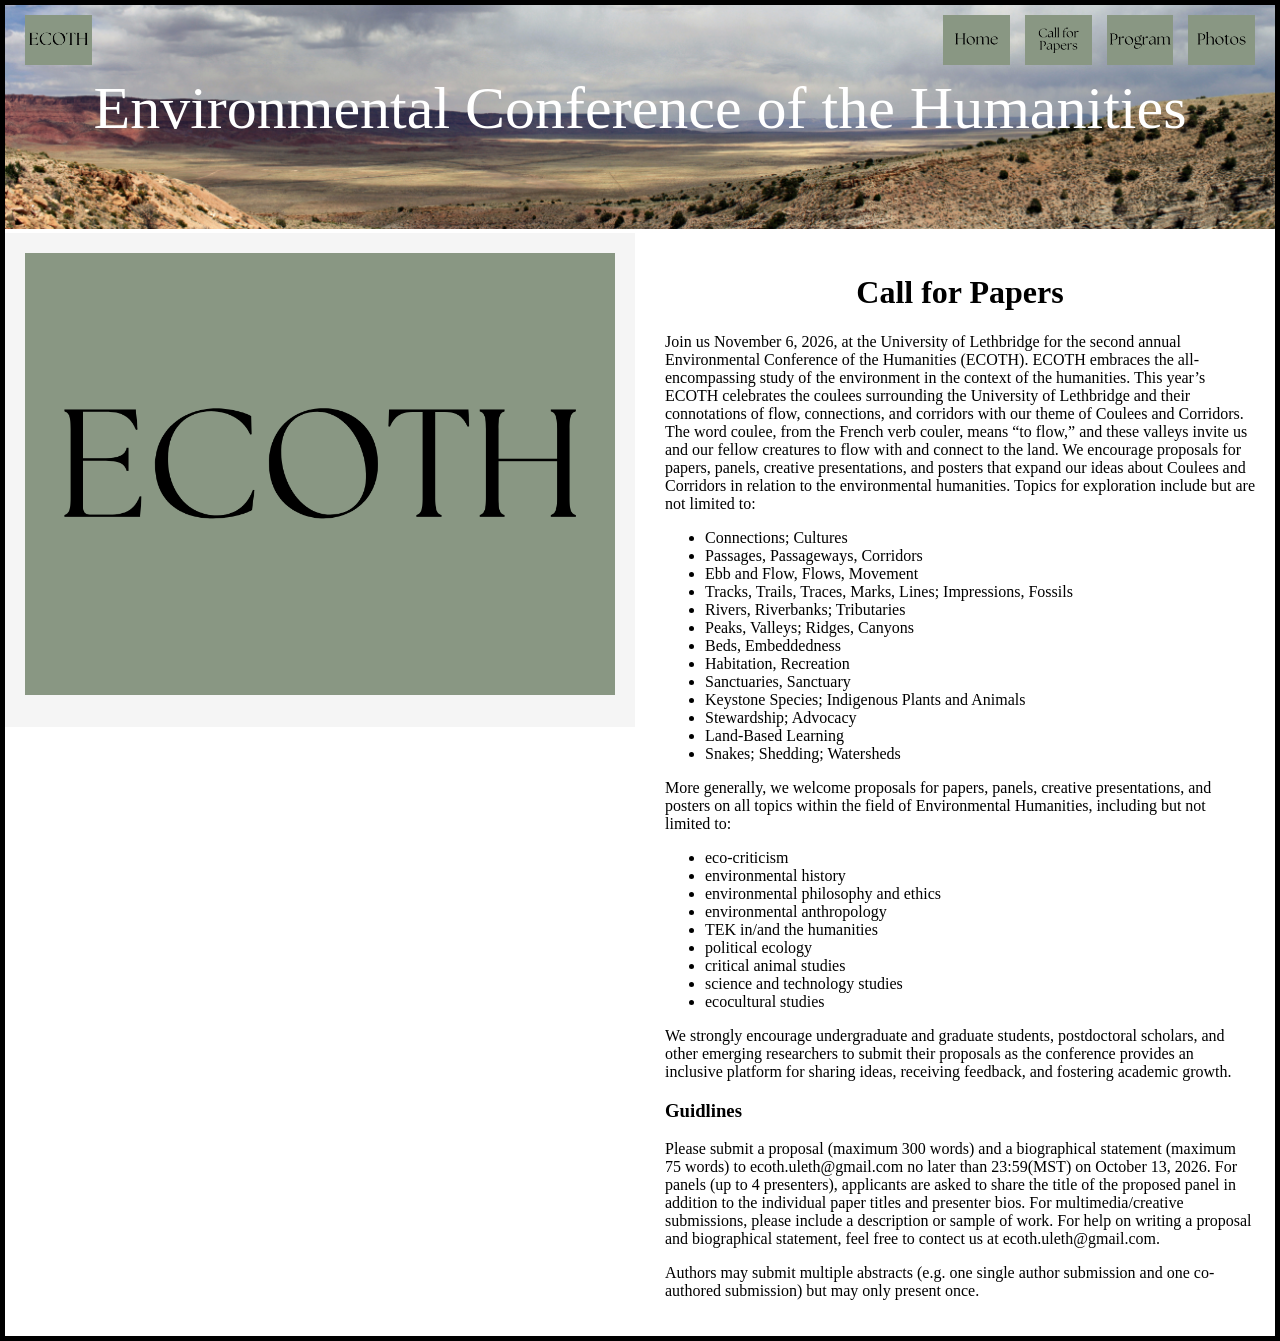
==== papers.html @ f6455074 "Add ECOTH 2026 site, with About and Tips moved to the ECOTH hub Co-Authored-By: Claude Opus 5.5 <nor" ====
<!DOCTYPE html>
<html lang="en">
<head>
    <meta charset="UTF-8">
    <meta name="viewport" content="width=device-width, initial-scale=1.0">
    <title>Call for Papers</title>
    <link rel="stylesheet" href="style_sheet.css">
    <link rel="icon" type="image/x-icon" href="img/tree.ico">
</head>
<body>

<header class="header">
  <!-- Header Image -->
  <div class="header-image-wrapper">
    <img src="img/head_short.png" alt="Header Image" class="header-image">
  </div>

  <!-- Navigation Bar -->
  <nav class="navbar">
    <a href="/" class="logo">
      <img src="img/ecoth_simple.png" alt="Logo">
    </a>

    <!-- MOBILE-ONLY HAMBURGER (CSS-only) -->
    <input type="checkbox" id="menu-toggle" class="menu-toggle">
    <label for="menu-toggle" class="hamburger-icon" aria-label="Toggle navigation" aria-controls="mobile-menu">☰</label>

    <!-- Use a DIV (not a nested <nav>) to avoid UA styles on desktop -->
    <div class="hamburger-menu" id="mobile-menu" aria-label="Mobile">
      <a href="/">ECOTH Hub</a>
      <a href="index.html">Home</a>
      <a href="papers.html">Papers</a>
      <a href="program.html">Program</a>
      <a href="photos.html">Photos</a>
    </div>

    <!-- Desktop image buttons -->
    <div class="nav-buttons">
      <a href="index.html"><img src="img/home.png" alt="Home Button"></a>
      <a href="papers.html"><img src="img/papers.png" alt="Papers Button"></a>
      <a href="program.html"><img src="img/program.png" alt="Program Button"></a>
      <a href="photos.html"><img src="img/photos.png" alt="Photos Button"></a>
    </div>
  </nav>

<p class="header-text">Environmental Conference of the Humanities</p>
</header>

    <!-- Main Container for Left and Right Columns -->
    <div class="container">
        <!-- Left Column -->
        <div class="left">
            <img src="img/ecoth_simple.png" alt="ECOTH Logo">
            <p></p>
        </div>

        <!-- Right Column -->
        <div class="right">
            <!-- Project Information Section -->
            <div class="info">
                <h1>Call for Papers</h1>
<p>Join us November 6, 2026, at the University of Lethbridge for the second annual Environmental Conference of the Humanities (ECOTH). ECOTH embraces the all-encompassing study of the environment in the context of the humanities. This year’s ECOTH celebrates the coulees surrounding the University of Lethbridge and their connotations of flow, connections, and corridors with our theme of Coulees and Corridors. The word coulee, from the French verb couler, means “to flow,” and these valleys invite us and our fellow creatures to flow with and connect to the land. 
We encourage proposals for papers, panels, creative presentations, and posters that expand our ideas about Coulees and Corridors in relation to the environmental humanities. Topics for exploration include but are not limited to: </p>
<ul>
  <li>Connections; Cultures</li>
  <li>Passages, Passageways, Corridors</li>
  <li>Ebb and Flow, Flows, Movement</li>
  <li>Tracks, Trails, Traces, Marks, Lines; Impressions, Fossils</li>
  <li>Rivers, Riverbanks; Tributaries</li>
  <li>Peaks, Valleys; Ridges, Canyons</li>
  <li>Beds, Embeddedness</li>
  <li>Habitation, Recreation</li>
  <li>Sanctuaries, Sanctuary</li>
  <li>Keystone Species; Indigenous Plants and Animals</li>  
  <li>Stewardship; Advocacy</li> 
  <li>Land-Based Learning</li> 
  <li>Snakes; Shedding; Watersheds</li>   
</ul>
<p> More generally, we welcome proposals for papers, panels, creative presentations, and posters on all topics within the field of Environmental Humanities, including but not limited to:</p>
<ul>
  <li>eco-criticism</li>
  <li>environmental history</li>
  <li>environmental philosophy and ethics</li>
  <li>environmental anthropology</li>
  <li>TEK in/and the humanities</li>
  <li>political ecology</li>
  <li>critical animal studies</li>
  <li>science and technology studies</li>
  <li>ecocultural studies</li>
</ul>
<p>We strongly encourage undergraduate and graduate students, postdoctoral scholars, and other emerging researchers to submit their proposals as the conference provides an inclusive platform for sharing ideas, receiving feedback, and fostering academic growth. 
</p>

                <h3>Guidlines</h3>
<p>Please submit a proposal (maximum 300 words) and a biographical statement (maximum 75 words) to ecoth.uleth@gmail.com no later than 23:59(MST) on October 13, 2026. For panels (up to 4 presenters), applicants are asked to share the title of the proposed panel in addition to the individual paper titles and presenter bios. For multimedia/creative submissions, please include a description or sample of work. For help on writing a proposal and biographical statement, feel free to contect us at ecoth.uleth@gmail.com.</p>
<p>Authors may submit multiple abstracts (e.g. one single author submission and one co-authored submission) but may only present once.
</p>
        </div>
    </div>    
</body>
</html>
---- style_sheet.css ----
/* =========================================
   GLOBAL STYLES
   ========================================= */
body {
  font-family: 'Times New Roman', serif;
  border: 5px solid black;
  margin: 0;
  padding: 0;
  box-sizing: border-box;
}

h1 {
  text-align: center;
}

/* ===== Layout container ===== */
.container {
  display: flex;
  flex-direction: row;
  gap: 10px;
  max-width: 100%;
  align-items: flex-start;
}

/* ===== Left Column ===== */
.left {
  flex: 1;
  max-width: 50%;
  display: flex;
  flex-direction: column;
  align-items: flex-start;
  justify-content: flex-start;
  background-color: #f5f5f5;
  padding: 20px 20px 0 20px;
  box-sizing: border-box;
  min-height: 400px;
}

.left img {
  width: 100%;
  height: auto;
  margin-top: 0;
}

/* ===== Right Column ===== */
.right {
  flex: 1;
  max-width: 50%;
  display: flex;
  flex-direction: column;
  align-items: flex-start;
  justify-content: flex-start;
  padding: 20px;
  box-sizing: border-box;
}

.right img {
  width: 100%;
  height: auto;
  margin-top: 0;
}

/* ===== Download Button ===== */
.download-button {
  display: inline-block;
  text-decoration: none;
  border: none;
  outline: none;
  cursor: pointer;
}

.download-button img {
  width: 15px;
  height: auto;
  transition: transform 0.2s ease-in-out;
}

.download-button img:hover {
  transform: scale(1.1);
}

.download-button img:active {
  transform: scale(0.95);
}

/* ===== Header ===== */
.header {
  position: relative;
  width: 100%;
  height: auto;
  text-align: center;
}

.header-image-wrapper {
  position: relative;
}

.header-image {
  width: 100%;
  height: auto;
}

/* ===== Navbar ===== */
.navbar {
  position: absolute;
  top: 0;
  left: 0;
  width: 100%;               /* ✅ always full width */
  box-sizing: border-box;    /* keep padding inside the 100% */
  display: flex;
  justify-content: space-between;
  align-items: center;
  padding: 10px 20px;
  z-index: 10;
}

.logo img {
  height: 50px;
  cursor: pointer;
}

/* ===== Desktop Navigation Buttons ===== */
.nav-buttons {
  display: flex;
  gap: 15px;
}

.nav-buttons a img {
  height: 50px;
  width: auto;
  cursor: pointer;
  transition: transform 0.2s ease-in-out, opacity 0.2s ease-in-out;
}

.nav-buttons a img:hover {
  transform: scale(1.1);
  opacity: 0.9;
}

.header-text {
  position: absolute;
  bottom: 20px;
  left: 50%;
  transform: translateX(-50%);
  color: white;
  padding: 10px 20px;
  border-radius: 5px;
  z-index: 2000;       /* keep above navbar */
  text-align: center;
  font-family: 'Times New Roman', serif;
  font-size: 60px;
  white-space: nowrap;
  pointer-events: none; /* so clicks pass through */
}

/* ===== Land Acknowledgement Block ===== */
.land-acknowledgement {
  max-width: 800px;
  margin: 2rem auto;
  padding: 1.5rem;
  line-height: 1.6;
  font-size: 1.05rem;
  font-style: italic;
  background-color: #f9f9f9;
  border-left: 4px solid #4a6b4a;
  border-radius: 4px;
}

/* =========================================
   RESPONSIVE LAYOUT ONLY (not nav)
   ========================================= */
@media (max-width: 768px) {
  .container {
    flex-direction: column-reverse; /* puts RIGHT column on TOP */
  }

  .left,
  .right {
    max-width: 100%;
    width: 100%;
    height: auto;
  }

  /* keep navbar positioned properly on phones */
  .navbar { padding: 10px 12px; }
}

/* =========================================
   HAMBURGER NAV SYSTEM (FINAL, WORKING)
   ========================================= */

/* Base: hide hamburger UI everywhere until mobile enables it */
.navbar .menu-toggle,
.navbar .hamburger-icon,
.navbar .hamburger-menu {
  display: none !important;
  visibility: hidden !important;
  pointer-events: none !important;
}

/* Desktop (>=769px): image buttons stay visible */
@media (min-width: 769px) {
  .navbar .nav-buttons { display: flex !important; }
}

/* Mobile (<=768px): show hamburger, hide image buttons */
@media (max-width: 768px) {

  /* hide desktop image buttons */
  .navbar .nav-buttons { display: none !important; }

  /* hide the checkbox itself */
  .navbar .menu-toggle {
    display: none !important;
    visibility: hidden !important;
  }

  /* show hamburger icon (right side) */
  .navbar .hamburger-icon {
    display: block !important;
    visibility: visible !important;
    pointer-events: auto !important;

    font-size: 32px;
    color: #fff;
    background: rgba(0,0,0,0.6);
    padding: 0.5rem 0.7rem;
    border-radius: 8px;
    position: absolute;
    top: 10px;
    right: 12px;
    z-index: 1001;
    line-height: 1;
    cursor: pointer;
  }

  /* dropdown menu (hidden until opened) */
  .navbar .hamburger-menu {
    display: none !important;
    visibility: visible !important;
    pointer-events: auto !important;

    position: absolute;
    top: 100%;
    left: 0;
    right: 0;
    width: 100%;
    background: rgba(0,0,0,0.75);
    backdrop-filter: blur(4px);
    padding: 12px;
    z-index: 1000;
    box-sizing: border-box;
  }

  /* reveal menu when checkbox is checked */
  .navbar .menu-toggle:checked + .hamburger-icon + .hamburger-menu {
    display: block !important;
  }

  .navbar .hamburger-menu a {
    display: block;
    color: #fff;
    text-decoration: none;
    padding: 0.7rem 1rem;
    margin-bottom: 0.6rem;
    border: 1px solid #fff;
    border-radius: 6px;
    background: #000;
    font-family: 'Times New Roman', serif;
    font-size: 1rem;
  }

  .navbar .hamburger-menu a:hover {
    background: #fff;
    color: #000;
  }

 .header { min-height: 260px; }

  .header .header-text {
    z-index: 2000;          /* stay above nav */
    top: 64px;              /* push it down below the hamburger */
    bottom: auto;           /* stop anchoring to the bottom */
    left: 50%;
    transform: translateX(-50%);
    font-size: clamp(22px, 6.5vw, 36px);
    line-height: 1.1;
    padding: 0 12px;
    white-space: normal;    /* allow wrapping */
    text-align: center;
  }
}

/* Mobile: stretch the header photo to the header height so the
   white title sits on the image instead of a blank white band */
@media (max-width: 768px) {
  .header-image {
    display: block;
    height: 260px;
    object-fit: cover;
  }
}
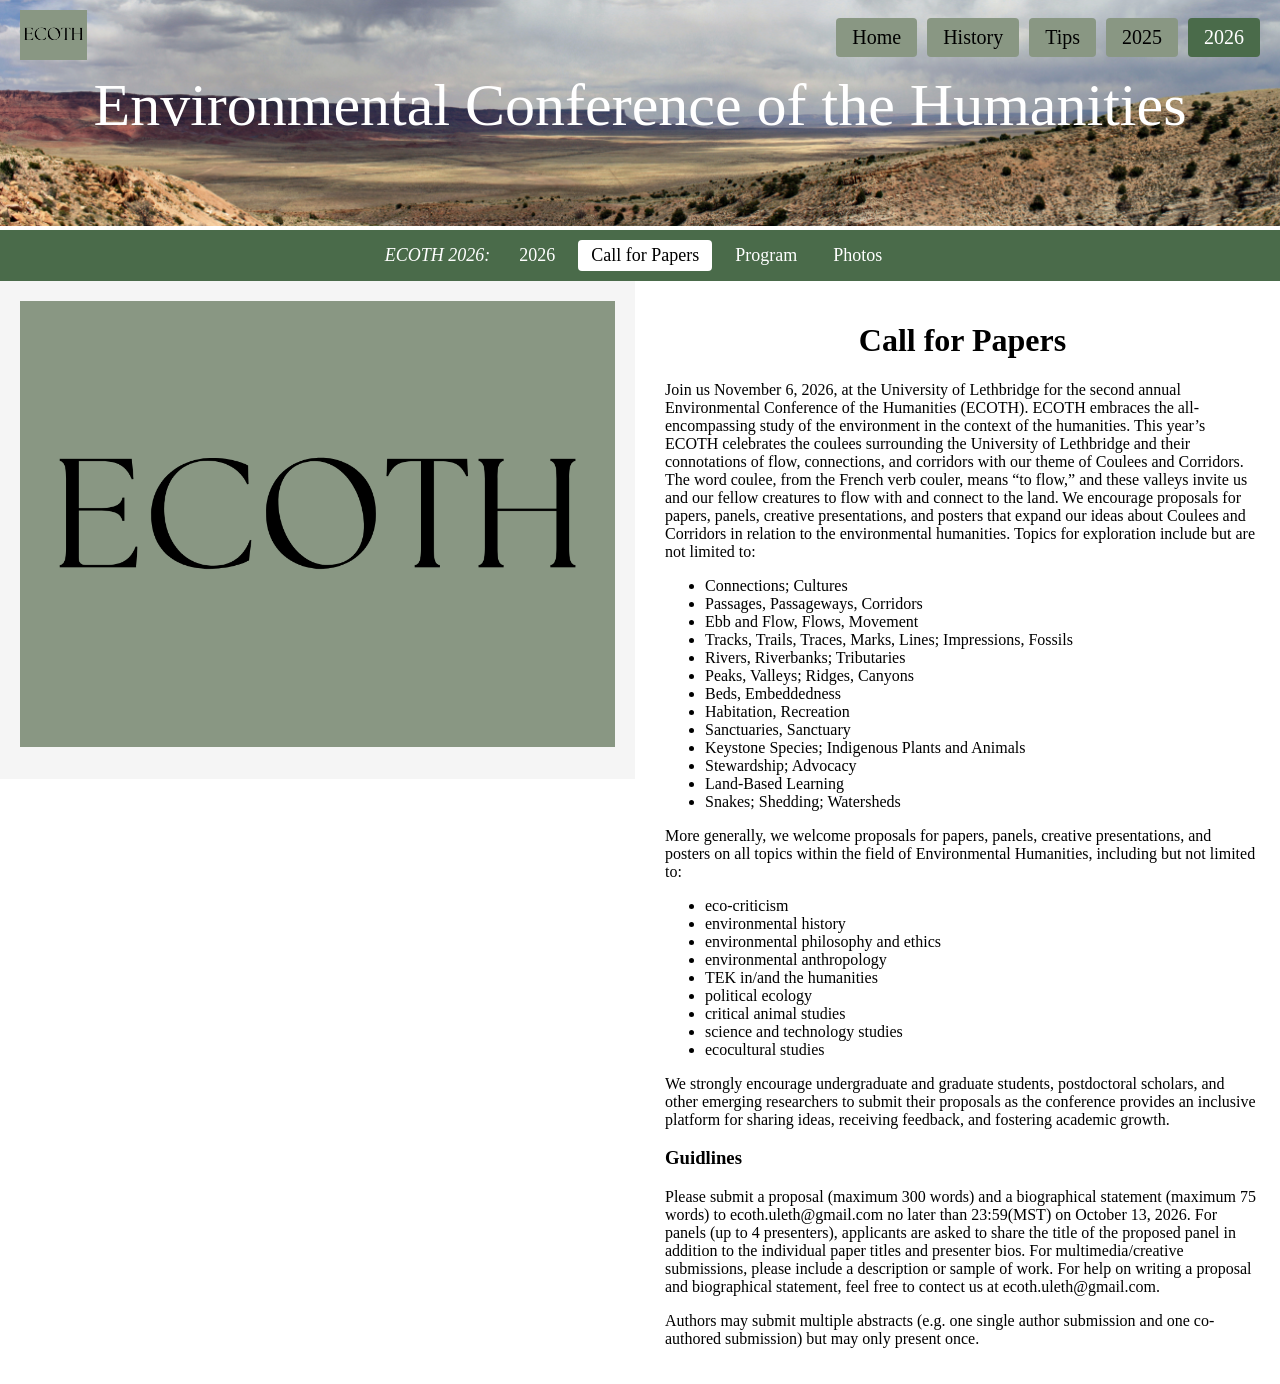
==== commit 94b7fef8: "Switch to text navigation with a year sub-menu, mark Program and Photos as coming soon Co-Authored-B" ====
--- a/papers.html
+++ b/papers.html
@@ -12,39 +12,48 @@
 <header class="header">
   <!-- Header Image -->
   <div class="header-image-wrapper">
-    <img src="img/head_short.png" alt="Header Image" class="header-image">
+    <img src="img/head_short.png" alt="" class="header-image">
   </div>
 
-  <!-- Navigation Bar -->
+  <!-- Navigation Bar (shared across the hub and every conference year) -->
   <nav class="navbar">
     <a href="/" class="logo">
-      <img src="img/ecoth_simple.png" alt="Logo">
+      <img src="img/ecoth_simple.png" alt="ECOTH Home">
     </a>
 
     <!-- MOBILE-ONLY HAMBURGER (CSS-only) -->
     <input type="checkbox" id="menu-toggle" class="menu-toggle">
     <label for="menu-toggle" class="hamburger-icon" aria-label="Toggle navigation" aria-controls="mobile-menu">☰</label>
 
-    <!-- Use a DIV (not a nested <nav>) to avoid UA styles on desktop -->
     <div class="hamburger-menu" id="mobile-menu" aria-label="Mobile">
-      <a href="/">ECOTH Hub</a>
-      <a href="index.html">Home</a>
-      <a href="papers.html">Papers</a>
-      <a href="program.html">Program</a>
-      <a href="photos.html">Photos</a>
+      <a href="/">Home</a>
+      <a href="/history.html">History</a>
+      <a href="/tips.html">Tips</a>
+      <a href="/ECOTH2025/">2025</a>
+      <a href="/ECOTH2026/" class="active" aria-current="page">2026</a>
     </div>
 
-    <!-- Desktop image buttons -->
+    <!-- Desktop text buttons -->
     <div class="nav-buttons">
-      <a href="index.html"><img src="img/home.png" alt="Home Button"></a>
-      <a href="papers.html"><img src="img/papers.png" alt="Papers Button"></a>
-      <a href="program.html"><img src="img/program.png" alt="Program Button"></a>
-      <a href="photos.html"><img src="img/photos.png" alt="Photos Button"></a>
+      <a href="/">Home</a>
+      <a href="/history.html">History</a>
+      <a href="/tips.html">Tips</a>
+      <a href="/ECOTH2025/">2025</a>
+      <a href="/ECOTH2026/" class="active" aria-current="page">2026</a>
     </div>
   </nav>
 
-<p class="header-text">Environmental Conference of the Humanities</p>
+  <p class="header-text">Environmental Conference of the Humanities</p>
 </header>
+
+<!-- Conference-year sub-menu -->
+<nav class="subnav" aria-label="ECOTH 2026">
+  <span class="subnav-label">ECOTH 2026:</span>
+  <a href="index.html">2026</a>
+  <a href="papers.html" class="active" aria-current="page">Call for Papers</a>
+  <a href="program.html">Program</a>
+  <a href="photos.html">Photos</a>
+</nav>
 
     <!-- Main Container for Left and Right Columns -->
     <div class="container">
--- a/style_sheet.css
+++ b/style_sheet.css
@@ -3,7 +3,6 @@
    ========================================= */
 body {
   font-family: 'Times New Roman', serif;
-  border: 5px solid black;
   margin: 0;
   padding: 0;
   box-sizing: border-box;
@@ -300,3 +299,97 @@
     object-fit: cover;
   }
 }
+
+/* =========================================
+   TEXT NAVIGATION (shared by hub and years)
+   ========================================= */
+.nav-buttons {
+  align-items: center;
+  gap: 10px;
+}
+
+.nav-buttons a {
+  display: inline-block;
+  padding: 8px 16px;
+  background: #899783;
+  color: #000;
+  text-decoration: none;
+  font-family: 'Times New Roman', serif;
+  font-size: 20px;
+  border-radius: 4px;
+  transition: transform 0.2s ease-in-out, background 0.2s ease-in-out;
+}
+
+.nav-buttons a:hover {
+  transform: scale(1.06);
+  background: #a3b09d;
+}
+
+.nav-buttons a.active,
+.navbar .hamburger-menu a.active {
+  background: #4a6b4a;
+  color: #fff;
+}
+
+/* Conference-year sub-menu, directly under the header photo */
+.subnav {
+  display: flex;
+  flex-wrap: wrap;
+  align-items: center;
+  justify-content: center;
+  gap: 6px 10px;
+  padding: 10px 16px;
+  background: #4a6b4a;
+  font-family: 'Times New Roman', serif;
+}
+
+.subnav-label {
+  color: #fff;
+  font-size: 18px;
+  font-style: italic;
+  margin-right: 6px;
+}
+
+.subnav a {
+  color: #fff;
+  text-decoration: none;
+  font-size: 18px;
+  padding: 4px 12px;
+  border: 1px solid transparent;
+  border-radius: 4px;
+}
+
+.subnav a:hover {
+  border-color: #fff;
+}
+
+.subnav a.active {
+  background: #fff;
+  color: #000;
+}
+
+/* Single-column pages (hub home, coming-soon pages) */
+.single {
+  max-width: 900px;
+  margin: 0 auto;
+  padding: 20px 16px;
+  box-sizing: border-box;
+}
+
+.single h2 {
+  text-align: center;
+}
+
+.coming-soon {
+  text-align: center;
+  min-height: 300px;
+}
+
+.coming-soon-tag {
+  display: inline-block;
+  font-size: 1.6rem;
+  font-style: italic;
+  padding: 8px 24px;
+  border-left: 4px solid #4a6b4a;
+  background: #f5f5f5;
+}
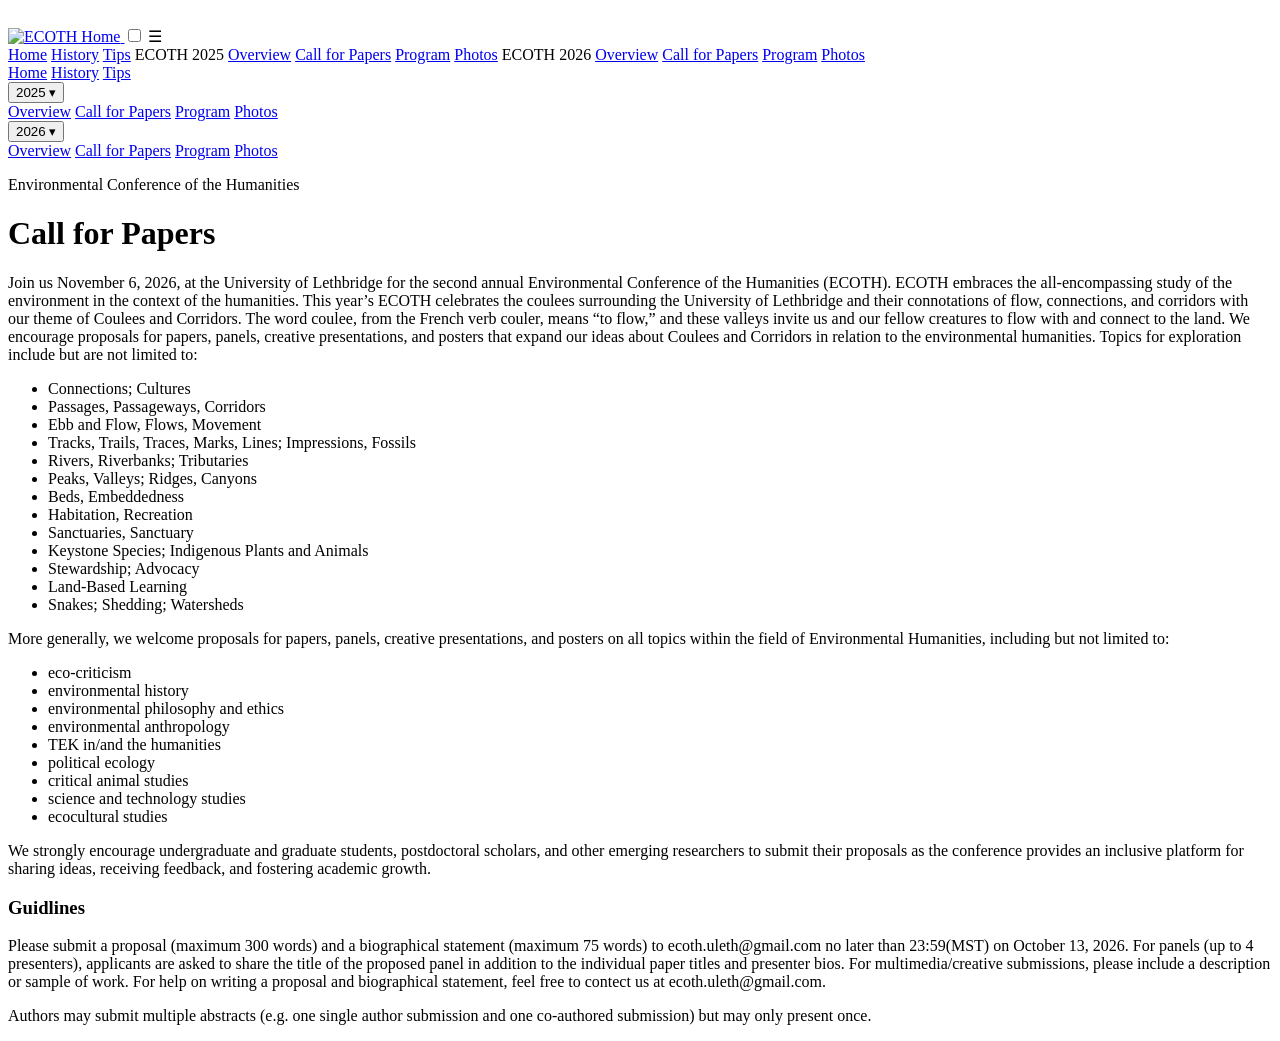
==== commit 3cc89d5b: "Use shared hub navigation and main.css, add coulees image, single-column Call for Papers, and remove" ====
--- a/papers.html
+++ b/papers.html
@@ -4,21 +4,21 @@
     <meta charset="UTF-8">
     <meta name="viewport" content="width=device-width, initial-scale=1.0">
     <title>Call for Papers</title>
-    <link rel="stylesheet" href="style_sheet.css">
-    <link rel="icon" type="image/x-icon" href="img/tree.ico">
+    <link rel="stylesheet" href="/main.css">
+    <link rel="icon" type="image/x-icon" href="/img/tree.ico">
 </head>
 <body>
 
 <header class="header">
   <!-- Header Image -->
   <div class="header-image-wrapper">
-    <img src="img/head_short.png" alt="" class="header-image">
+    <img src="/img/head_short.png" alt="" class="header-image">
   </div>
 
   <!-- Navigation Bar (shared across the hub and every conference year) -->
   <nav class="navbar">
     <a href="/" class="logo">
-      <img src="img/ecoth_simple.png" alt="ECOTH Home">
+      <img src="/img/ecoth_simple.png" alt="ECOTH Home">
     </a>
 
     <!-- MOBILE-ONLY HAMBURGER (CSS-only) -->
@@ -29,44 +29,48 @@
       <a href="/">Home</a>
       <a href="/history.html">History</a>
       <a href="/tips.html">Tips</a>
-      <a href="/ECOTH2025/">2025</a>
-      <a href="/ECOTH2026/" class="active" aria-current="page">2026</a>
+      <span class="menu-heading">ECOTH 2025</span>
+      <a href="/ECOTH2025/index.html" class="sub">Overview</a>
+      <a href="/ECOTH2025/papers.html" class="sub">Call for Papers</a>
+      <a href="/ECOTH2025/program.html" class="sub">Program</a>
+      <a href="/ECOTH2025/photos.html" class="sub">Photos</a>
+      <span class="menu-heading">ECOTH 2026</span>
+      <a href="/ECOTH2026/index.html" class="sub">Overview</a>
+      <a href="/ECOTH2026/papers.html" class="sub active" aria-current="page">Call for Papers</a>
+      <a href="/ECOTH2026/program.html" class="sub">Program</a>
+      <a href="/ECOTH2026/photos.html" class="sub">Photos</a>
     </div>
 
-    <!-- Desktop text buttons -->
+    <!-- Desktop buttons; each year opens a dropdown of its pages -->
     <div class="nav-buttons">
       <a href="/">Home</a>
       <a href="/history.html">History</a>
       <a href="/tips.html">Tips</a>
-      <a href="/ECOTH2025/">2025</a>
-      <a href="/ECOTH2026/" class="active" aria-current="page">2026</a>
+      <div class="dropdown">
+        <button type="button" class="dropdown-toggle" aria-haspopup="true">2025 ▾</button>
+        <div class="dropdown-menu">
+          <a href="/ECOTH2025/index.html">Overview</a>
+          <a href="/ECOTH2025/papers.html">Call for Papers</a>
+          <a href="/ECOTH2025/program.html">Program</a>
+          <a href="/ECOTH2025/photos.html">Photos</a>
+        </div>
+      </div>
+      <div class="dropdown">
+        <button type="button" class="dropdown-toggle active" aria-haspopup="true">2026 ▾</button>
+        <div class="dropdown-menu">
+          <a href="/ECOTH2026/index.html">Overview</a>
+          <a href="/ECOTH2026/papers.html" class="active" aria-current="page">Call for Papers</a>
+          <a href="/ECOTH2026/program.html">Program</a>
+          <a href="/ECOTH2026/photos.html">Photos</a>
+        </div>
+      </div>
     </div>
   </nav>
 
   <p class="header-text">Environmental Conference of the Humanities</p>
 </header>
 
-<!-- Conference-year sub-menu -->
-<nav class="subnav" aria-label="ECOTH 2026">
-  <span class="subnav-label">ECOTH 2026:</span>
-  <a href="index.html">2026</a>
-  <a href="papers.html" class="active" aria-current="page">Call for Papers</a>
-  <a href="program.html">Program</a>
-  <a href="photos.html">Photos</a>
-</nav>
-
-    <!-- Main Container for Left and Right Columns -->
-    <div class="container">
-        <!-- Left Column -->
-        <div class="left">
-            <img src="img/ecoth_simple.png" alt="ECOTH Logo">
-            <p></p>
-        </div>
-
-        <!-- Right Column -->
-        <div class="right">
-            <!-- Project Information Section -->
-            <div class="info">
+<main class="single">
                 <h1>Call for Papers</h1>
 <p>Join us November 6, 2026, at the University of Lethbridge for the second annual Environmental Conference of the Humanities (ECOTH). ECOTH embraces the all-encompassing study of the environment in the context of the humanities. This year’s ECOTH celebrates the coulees surrounding the University of Lethbridge and their connotations of flow, connections, and corridors with our theme of Coulees and Corridors. The word coulee, from the French verb couler, means “to flow,” and these valleys invite us and our fellow creatures to flow with and connect to the land. 
 We encourage proposals for papers, panels, creative presentations, and posters that expand our ideas about Coulees and Corridors in relation to the environmental humanities. Topics for exploration include but are not limited to: </p>
@@ -104,7 +108,6 @@
 <p>Please submit a proposal (maximum 300 words) and a biographical statement (maximum 75 words) to ecoth.uleth@gmail.com no later than 23:59(MST) on October 13, 2026. For panels (up to 4 presenters), applicants are asked to share the title of the proposed panel in addition to the individual paper titles and presenter bios. For multimedia/creative submissions, please include a description or sample of work. For help on writing a proposal and biographical statement, feel free to contect us at ecoth.uleth@gmail.com.</p>
 <p>Authors may submit multiple abstracts (e.g. one single author submission and one co-authored submission) but may only present once.
 </p>
-        </div>
-    </div>    
+</main>
 </body>
 </html>
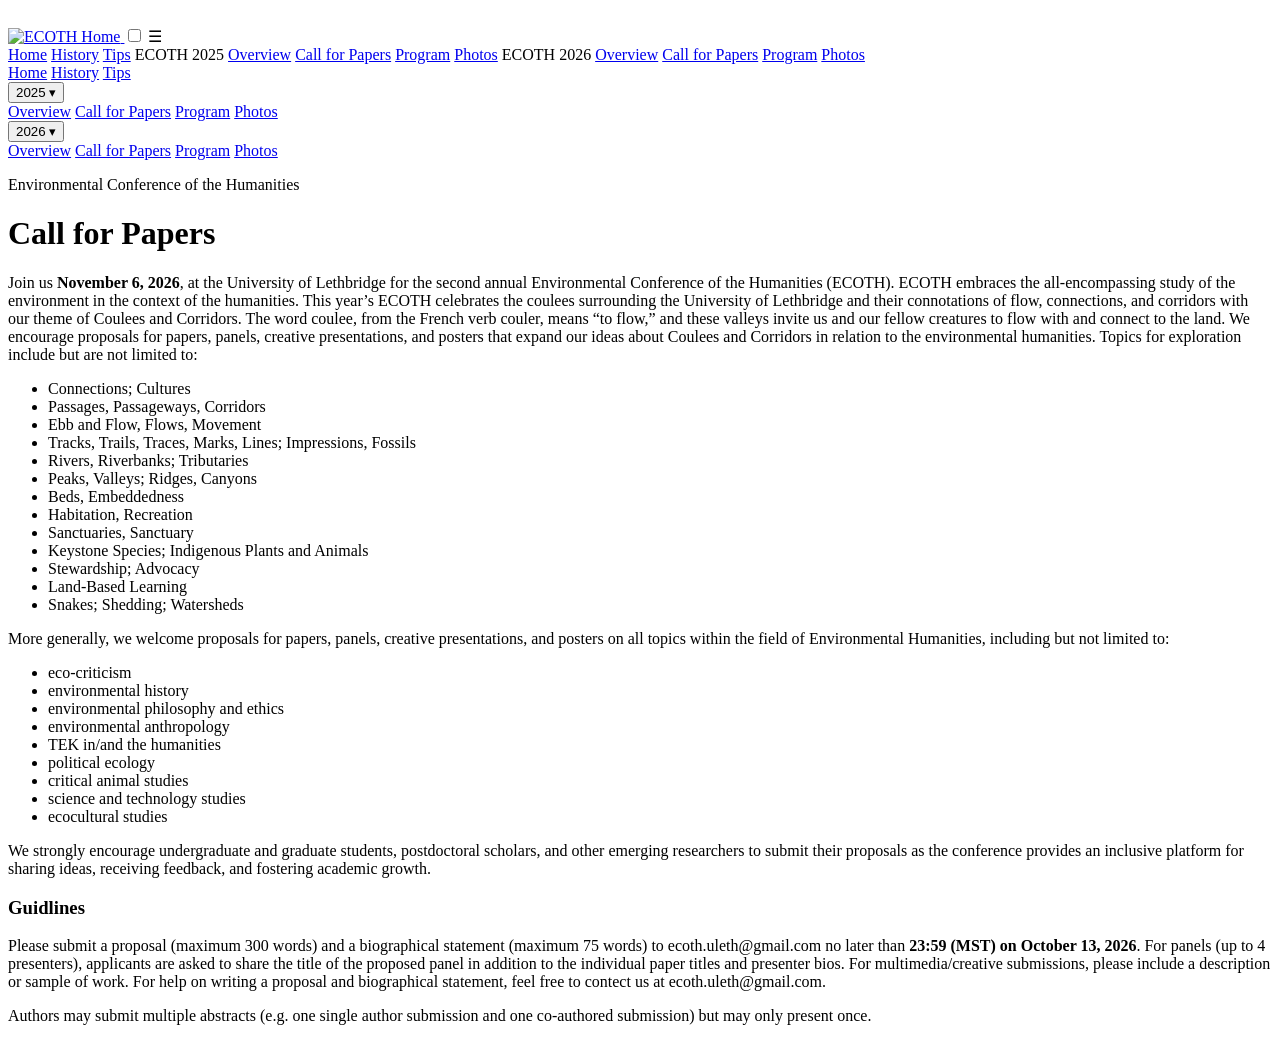
==== commit 3d305657: "Update organizing committee, split Call for Papers lists into two columns, bold key dates, and remov" ====
--- a/papers.html
+++ b/papers.html
@@ -72,9 +72,9 @@
 
 <main class="single">
                 <h1>Call for Papers</h1>
-<p>Join us November 6, 2026, at the University of Lethbridge for the second annual Environmental Conference of the Humanities (ECOTH). ECOTH embraces the all-encompassing study of the environment in the context of the humanities. This year’s ECOTH celebrates the coulees surrounding the University of Lethbridge and their connotations of flow, connections, and corridors with our theme of Coulees and Corridors. The word coulee, from the French verb couler, means “to flow,” and these valleys invite us and our fellow creatures to flow with and connect to the land. 
+<p>Join us <strong>November 6, 2026</strong>, at the University of Lethbridge for the second annual Environmental Conference of the Humanities (ECOTH). ECOTH embraces the all-encompassing study of the environment in the context of the humanities. This year’s ECOTH celebrates the coulees surrounding the University of Lethbridge and their connotations of flow, connections, and corridors with our theme of Coulees and Corridors. The word coulee, from the French verb couler, means “to flow,” and these valleys invite us and our fellow creatures to flow with and connect to the land. 
 We encourage proposals for papers, panels, creative presentations, and posters that expand our ideas about Coulees and Corridors in relation to the environmental humanities. Topics for exploration include but are not limited to: </p>
-<ul>
+<ul class="two-col">
   <li>Connections; Cultures</li>
   <li>Passages, Passageways, Corridors</li>
   <li>Ebb and Flow, Flows, Movement</li>
@@ -90,7 +90,7 @@
   <li>Snakes; Shedding; Watersheds</li>   
 </ul>
 <p> More generally, we welcome proposals for papers, panels, creative presentations, and posters on all topics within the field of Environmental Humanities, including but not limited to:</p>
-<ul>
+<ul class="two-col">
   <li>eco-criticism</li>
   <li>environmental history</li>
   <li>environmental philosophy and ethics</li>
@@ -105,7 +105,7 @@
 </p>
 
                 <h3>Guidlines</h3>
-<p>Please submit a proposal (maximum 300 words) and a biographical statement (maximum 75 words) to ecoth.uleth@gmail.com no later than 23:59(MST) on October 13, 2026. For panels (up to 4 presenters), applicants are asked to share the title of the proposed panel in addition to the individual paper titles and presenter bios. For multimedia/creative submissions, please include a description or sample of work. For help on writing a proposal and biographical statement, feel free to contect us at ecoth.uleth@gmail.com.</p>
+<p>Please submit a proposal (maximum 300 words) and a biographical statement (maximum 75 words) to ecoth.uleth@gmail.com no later than <strong>23:59 (MST) on October 13, 2026</strong>. For panels (up to 4 presenters), applicants are asked to share the title of the proposed panel in addition to the individual paper titles and presenter bios. For multimedia/creative submissions, please include a description or sample of work. For help on writing a proposal and biographical statement, feel free to contect us at ecoth.uleth@gmail.com.</p>
 <p>Authors may submit multiple abstracts (e.g. one single author submission and one co-authored submission) but may only present once.
 </p>
 </main>
